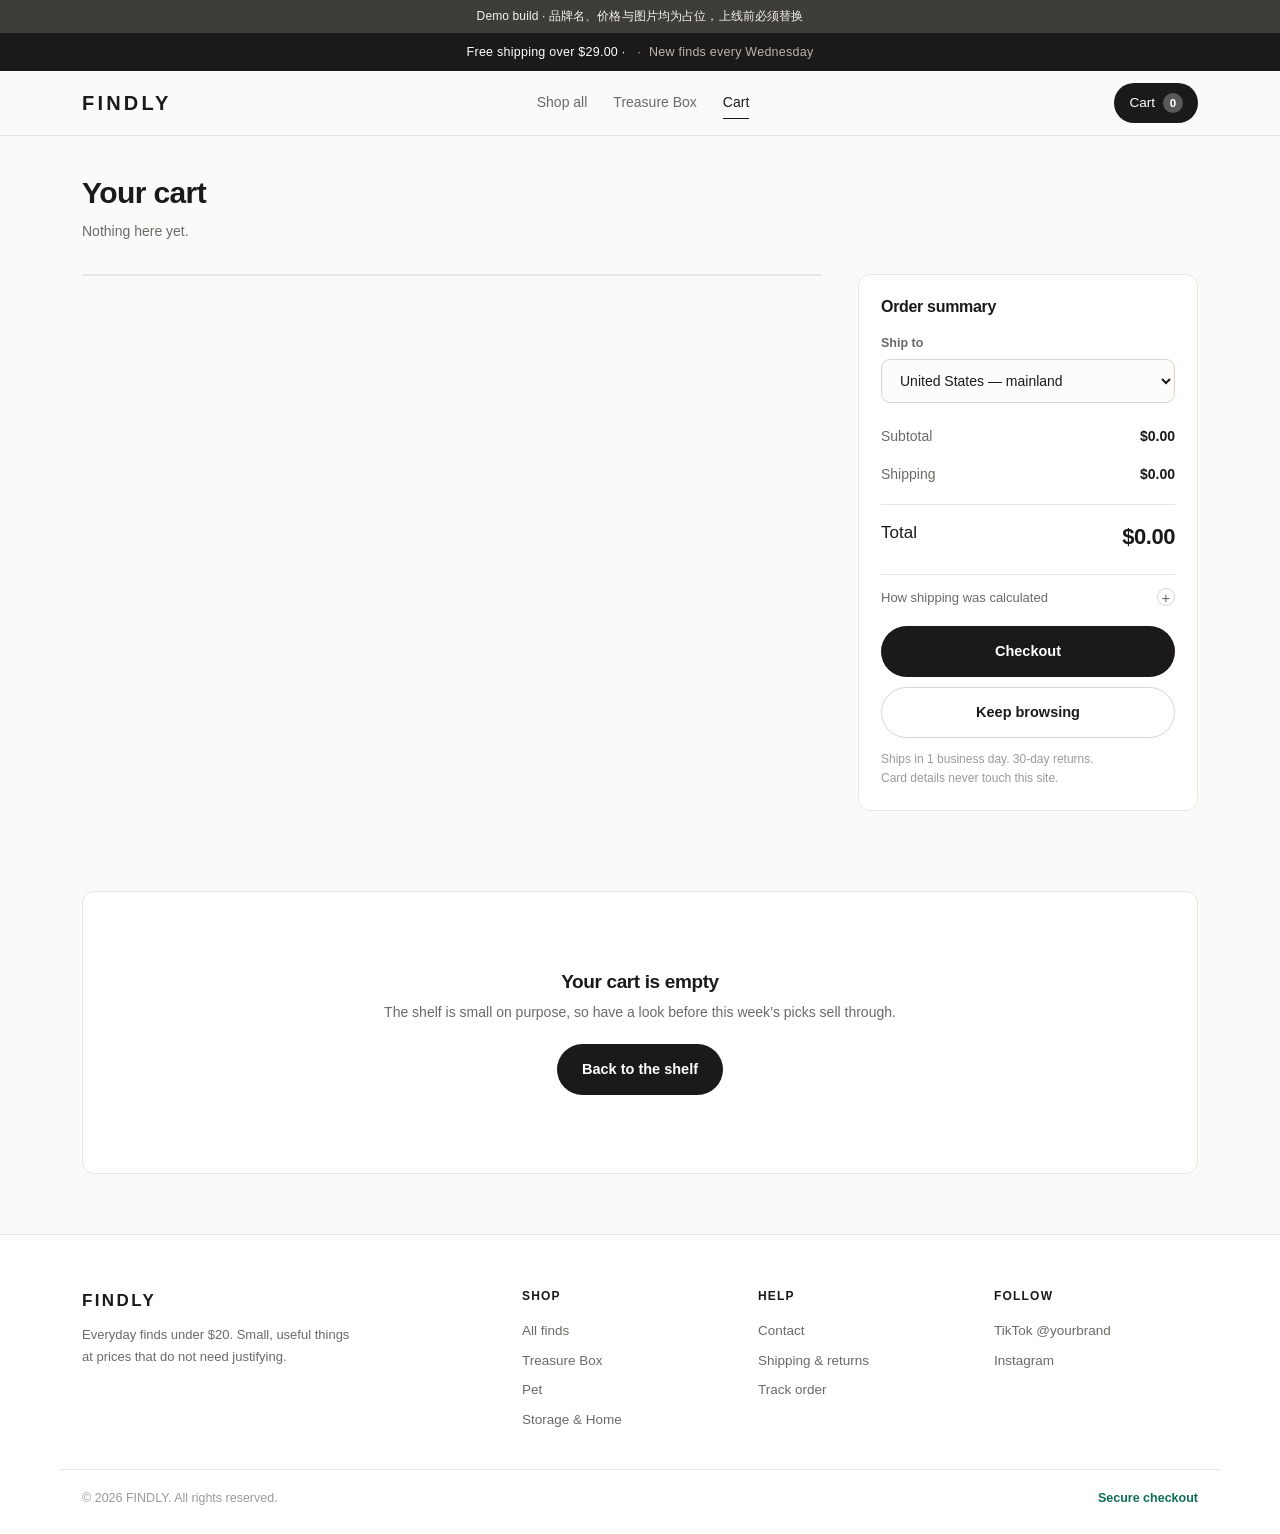
==== cart.html @ bf11c8b1 "FINDLY storefront: static site" ====
<!DOCTYPE html>
<html lang="en">
<head>
<meta charset="UTF-8">
<meta name="viewport" content="width=device-width, initial-scale=1.0">
<title>Cart — FINDLY</title>
<link rel="stylesheet" href="assets/css/style.css">
</head>
<body>

<div id="site-header"></div>

<main class="wrap">
  <div class="page-head">
    <h1>Your cart</h1>
    <p id="cartSub">Loading…</p>
  </div>

  <div class="cart-layout" id="cartLayout" hidden>
    <div class="cart-list" id="cartList"></div>

    <aside class="summary">
      <h2>Order summary</h2>

      <div class="field" style="margin-bottom:14px">
        <label for="zoneSel">Ship to</label>
        <select id="zoneSel"></select>
      </div>

      <div class="free-ship" id="freeShipBox"></div>

      <div class="kv"><span>Subtotal</span><b id="sumSub">$0.00</b></div>
      <div class="kv"><span>Shipping</span><b id="sumShip">$0.00</b></div>
      <div class="kv total"><span>Total</span><b id="sumTotal">$0.00</b></div>

      <button class="ship-toggle" id="shipToggle" type="button">
        <span>How shipping was calculated</span><span id="shipToggleArrow">+</span>
      </button>
      <div class="ship-detail" id="shipDetail" hidden></div>

      <a class="btn btn-primary btn-block" id="goCheckout" href="checkout.html" style="margin-top:18px">Checkout</a>
      <a class="btn btn-ghost btn-block" href="index.html" style="margin-top:10px">Keep browsing</a>

      <p class="ship-note">Ships in 1 business day. 30-day returns.<br>Card details never touch this site.</p>
    </aside>
  </div>

  <div id="cartEmpty" hidden></div>
</main>

<div id="site-footer"></div>

<script src="assets/js/config.js"></script>
<script src="assets/js/products.js"></script>
<script src="assets/js/shipping.js"></script>
<script src="assets/js/store.js"></script>
<script>
(function () {
  mountChrome();

  /* 分区下拉 */
  var zoneSel = document.getElementById('zoneSel');
  zoneSel.innerHTML = window.CONFIG.shipping.zones.map(function (z) {
    return '<option value="' + z.id + '">' + escapeHTML(z.label) + '</option>';
  }).join('');
  zoneSel.value = window.cart.zone();
  zoneSel.onchange = function () { window.cart.setZone(zoneSel.value); };

  document.getElementById('shipToggle').onclick = function () {
    var d = document.getElementById('shipDetail');
    d.hidden = !d.hidden;
    document.getElementById('shipToggleArrow').textContent = d.hidden ? '+' : '−';
  };

  render();
  document.addEventListener('cart:change', render);

  function render() {
    var rows = window.cart.detailed();
    var empty = document.getElementById('cartEmpty');
    var layout = document.getElementById('cartLayout');
    var sub = document.getElementById('cartSub');
    var n = window.cart.count();

    if (!rows.length) {
      layout.hidden = true;
      empty.hidden = false;
      sub.textContent = 'Nothing here yet.';
      empty.innerHTML =
        '<div class="empty" style="margin:20px 0 60px">' +
          '<h2>Your cart is empty</h2>' +
          '<p>The shelf is small on purpose, so have a look before this week\u2019s picks sell through.</p>' +
          '<a class="btn btn-primary" href="index.html">Back to the shelf</a>' +
        '</div>';
      return;
    }

    empty.hidden = true;
    layout.hidden = false;
    sub.textContent = n + (n === 1 ? ' item' : ' items') + ' in ' + rows.length +
      (rows.length === 1 ? ' line' : ' lines') + ' — ready to go.';

    /* ---- 购物车行 ---- */
    document.getElementById('cartList').innerHTML = rows.map(function (r) {
      var p = r.product, v = r.variant;
      var variantLine = v.shortLabel
        ? '<span class="cart-variant">' + escapeHTML(v.shortLabel) + '</span>'
        : '';
      return '<div class="cart-row">' +
        '<div class="cart-thumb" style="' + thumbStyle(p) + '">' + thumbSVG(p) + '</div>' +
        '<div class="cart-info">' +
          '<h3>' + escapeHTML(p.title) + '</h3>' +
          '<p class="cn">' + variantLine +
            '<span class="cart-sku">' + escapeHTML(v.sku) + '</span>' +
            '<span class="cart-unit">' + money(v.price) + ' each</span></p>' +
          '<p class="cn">' + window.fmtG(v.weight) + ' · ' +
            v.dims.l + '×' + v.dims.w + '×' + v.dims.h + ' cm</p>' +
          '<div class="qty-sm">' +
            '<button type="button" data-dec="' + escapeHTML(r.key) + '" aria-label="Decrease">&#8722;</button>' +
            '<span>' + r.qty + '</span>' +
            '<button type="button" data-inc="' + escapeHTML(r.key) + '" aria-label="Increase">+</button>' +
          '</div>' +
        '</div>' +
        '<div class="cart-row-right">' +
          '<span class="cart-line-price">' + money(r.line) + '</span>' +
          '<button class="link-remove" type="button" data-del="' + escapeHTML(r.key) + '">Remove</button>' +
        '</div>' +
      '</div>';
    }).join('');

    /* ---- 运费与合计 ---- */
    var q = window.cart.quote();
    var subtotal = window.cart.subtotal();

    document.getElementById('sumSub').textContent = money(subtotal);
    document.getElementById('sumShip').textContent = q.shipping === 0 ? 'Free' : money(q.shipping);
    document.getElementById('sumTotal').textContent = money(subtotal + q.shipping);

    /* 免运提示 */
    var box = document.getElementById('freeShipBox');
    if (q.freeApplied) {
      box.innerHTML = '<p><b>Free shipping unlocked.</b></p>' +
        '<div class="track"><i class="done" style="width:100%"></i></div>';
    } else if (q.overFreeCap) {
      box.innerHTML = '<p>Ships free up to ' + window.fmtG(q.freeMaxBillableG) +
        '. This order is <b>' + window.fmtG(q.billableWeightG) +
        '</b> billable, so standard rates apply.</p>' +
        '<div class="track"><i class="over" style="width:100%"></i></div>';
    } else {
      box.innerHTML = '<p>You are <b>' + money(q.remainingForFree) +
        '</b> away from free shipping.</p>' +
        '<div class="track"><i style="width:' +
        Math.min(100, Math.round(subtotal / q.freeThreshold * 100)) + '%"></i></div>';
    }

    /* 运费明细 */
    document.getElementById('shipDetail').innerHTML =
      '<div class="kv"><span>Destination</span><b>' + escapeHTML(q.zone.label) + '</b></div>' +
      '<div class="kv"><span>Units</span><b>' + n + '</b></div>' +
      '<div class="kv"><span>Actual weight</span><b>' + window.fmtG(q.packedWeightG) + '</b></div>' +
      '<div class="kv"><span>Volume weight</span><b>' + window.fmtG(q.volumetricWeightG) + '</b></div>' +
      '<div class="kv"><span>Billable weight</span><b>' + window.fmtG(q.billableWeightG) + '</b></div>' +
      (q.volumetricDominates
        ? '<p class="ship-flag">Billed on volume — this order takes up more space than it weighs. ' +
          'Volume weight is ' + q.volumetricShare + '% of the billable weight.</p>'
        : '<p class="ship-flag ship-flag-ok">Billed on actual weight — this order is dense enough that size does not matter.</p>') +
      (q.oversize
        ? '<p class="ship-flag">Oversize surcharge applied: +' + money(q.oversizeSurcharge) + '</p>' : '') +
      '<div class="kv"><span>Base rate</span><b>' + money(q.baseRate) + '</b></div>' +
      (q.oversize ? '<div class="kv"><span>Oversize surcharge</span><b>' + money(q.oversizeSurcharge) + '</b></div>' : '') +
      '<div class="kv"><span>Free shipping discount</span><b>' +
        (q.freeApplied ? '−' + money(q.baseRate + q.oversizeSurcharge) : '—') + '</b></div>' +
      '<div class="kv" style="border-top:1px solid var(--line);margin-top:6px;padding-top:10px">' +
        '<span><b style="color:var(--ink)">Shipping charged</b></span><b>' +
        (q.shipping === 0 ? 'Free' : money(q.shipping)) + '</b></div>' +
      '<p class="ship-note" style="margin-top:10px">Volume divisor: 1 kg per ' +
        window.CONFIG.shipping.volumetricDivisor.toLocaleString() + ' cm³. ' +
        'Packing overhead included: ' + window.CONFIG.shipping.packing.weightG + ' g + ' +
        Math.round((window.CONFIG.shipping.packing.volumeFactor - 1) * 100) + '% volume.</p>';
  }

  /* 事件委托 */
  document.addEventListener('click', function (e) {
    var t = e.target.closest('[data-inc],[data-dec],[data-del]');
    if (!t) return;
    var key = t.getAttribute('data-inc') || t.getAttribute('data-dec') || t.getAttribute('data-del');
    var row = window.cart.detailed().find(function (r) { return r.key === key; });
    if (!row) return;
    if (t.hasAttribute('data-inc')) window.cart.setQty(key, row.qty + 1);
    if (t.hasAttribute('data-dec')) window.cart.setQty(key, row.qty - 1);
    if (t.hasAttribute('data-del')) { window.cart.remove(key); toast('Removed from cart'); }
  });
})();
</script>
</body>
</html>
---- assets/css/style.css ----
/* ============================================================
   FINDLY — demo placeholder brand
   设计基调：平价但不廉价。暖白纸感 + 大字号价格 + 克制的青绿强调色。
   ============================================================ */

:root{
  --paper:#FBFAF8;
  --card:#FFFFFF;
  --ink:#1B1A18;
  --ink2:#6B6A65;
  --ink3:#9C9A94;
  --line:#E8E6E0;
  --line2:#D8D5CD;
  --deal:#C2410C;
  --deal-bg:#FAECE7;
  --teal:#0F6E56;
  --teal-bg:#E1F5EE;
  --radius:12px;
  --wrap:1160px;
  --font:-apple-system,BlinkMacSystemFont,"Segoe UI","Inter","Helvetica Neue","PingFang SC","Microsoft YaHei",sans-serif;
}

*{box-sizing:border-box;}
html{-webkit-text-size-adjust:100%;}
body{
  margin:0;background:var(--paper);color:var(--ink);
  font-family:var(--font);font-size:15px;line-height:1.6;
  -webkit-font-smoothing:antialiased;
}
img,svg{display:block;max-width:100%;}
a{color:inherit;text-decoration:none;}
button{font-family:inherit;font-size:inherit;cursor:pointer;}
h1,h2,h3{letter-spacing:-.02em;line-height:1.25;margin:0;}
.wrap{max-width:var(--wrap);margin:0 auto;padding:0 22px;}
.sr-only{position:absolute;width:1px;height:1px;padding:0;margin:-1px;overflow:hidden;clip:rect(0 0 0 0);white-space:nowrap;border:0;}

/* ---------- 顶部条 ---------- */
.demo-bar{
  background:#3F3D39;color:#F5F3EE;font-size:12px;text-align:center;
  padding:7px 14px;letter-spacing:.01em;
}
.ship-bar{
  background:var(--ink);color:#fff;font-size:12.5px;text-align:center;
  padding:9px 14px;letter-spacing:.02em;font-weight:500;
}
.ship-bar span{color:#B9B6AE;font-weight:400;}
.ship-bar span::before{content:"·";margin:0 8px;}

/* ---------- 页头 ---------- */
.site-header{
  position:sticky;top:0;z-index:60;background:rgba(251,250,248,.92);
  backdrop-filter:saturate(160%) blur(10px);
  border-bottom:1px solid var(--line);
}
.header-inner{display:flex;align-items:center;justify-content:space-between;gap:20px;height:64px;}
.logo{font-size:20px;font-weight:700;letter-spacing:.16em;}
.main-nav{display:flex;gap:26px;font-size:14px;color:var(--ink2);}
.main-nav a{padding:4px 0;border-bottom:1.5px solid transparent;transition:color .15s,border-color .15s;}
.main-nav a:hover{color:var(--ink);}
.main-nav a.is-active{color:var(--ink);border-bottom-color:var(--ink);}
.cart-btn{
  display:flex;align-items:center;gap:8px;background:var(--ink);color:#fff;
  padding:9px 15px;border-radius:999px;font-size:13.5px;font-weight:500;
}
.cart-count{
  background:#fff;color:var(--ink);border-radius:999px;min-width:20px;height:20px;
  display:inline-flex;align-items:center;justify-content:center;
  font-size:11.5px;font-weight:700;padding:0 6px;
}
.cart-count.is-empty{background:rgba(255,255,255,.28);color:#fff;}

/* ---------- Hero ---------- */
.hero{border-bottom:1px solid var(--line);background:
  radial-gradient(1100px 340px at 12% -12%, #EAF3DE 0%, rgba(234,243,222,0) 62%),
  radial-gradient(900px 320px at 92% 8%, #FAECE7 0%, rgba(250,236,231,0) 60%);
}
.hero-inner{padding:66px 22px 58px;max-width:var(--wrap);margin:0 auto;}
.eyebrow{
  display:inline-block;font-size:11.5px;letter-spacing:.16em;text-transform:uppercase;
  color:var(--teal);background:var(--teal-bg);border-radius:999px;padding:5px 12px;margin-bottom:18px;font-weight:600;
}
.hero h1{font-size:46px;font-weight:700;max-width:15ch;margin-bottom:16px;}
.hero h1 em{font-style:normal;color:var(--deal);}
.hero-sub{font-size:16.5px;color:var(--ink2);max-width:52ch;margin:0 0 26px;}
.hero-cta{display:flex;gap:12px;flex-wrap:wrap;align-items:center;}
.hero-stats{display:flex;gap:34px;margin-top:34px;flex-wrap:wrap;}
.stat b{display:block;font-size:22px;font-weight:700;letter-spacing:-.02em;}
.stat span{font-size:12.5px;color:var(--ink2);}

/* ---------- 按钮 ---------- */
.btn{
  display:inline-flex;align-items:center;justify-content:center;gap:8px;
  padding:13px 24px;border-radius:999px;border:1px solid transparent;
  font-size:14.5px;font-weight:600;transition:transform .12s,opacity .15s,background .15s,border-color .15s;
}
.btn:active{transform:translateY(1px);}
.btn-primary{background:var(--ink);color:#fff;}
.btn-primary:hover{opacity:.88;}
.btn-deal{background:var(--deal);color:#fff;}
.btn-deal:hover{opacity:.9;}
.btn-ghost{background:transparent;color:var(--ink);border-color:var(--line2);}
.btn-ghost:hover{border-color:var(--ink);}
.btn-block{width:100%;}
.btn:disabled{opacity:.45;cursor:not-allowed;}

/* ---------- 价值条 ---------- */
.value-strip{border-bottom:1px solid var(--line);background:var(--card);}
.value-inner{display:grid;grid-template-columns:repeat(3,1fr);gap:0;}
.value{
  padding:20px 24px;border-right:1px solid var(--line);
}
.value:last-child{border-right:none;}
.value b{display:block;font-size:14px;font-weight:600;margin-bottom:3px;}
.value span{font-size:13px;color:var(--ink2);}

/* ---------- 筛选 ---------- */
.section-head{
  display:flex;align-items:baseline;justify-content:space-between;gap:16px;
  margin:44px 0 18px;flex-wrap:wrap;
}
.section-head h2{font-size:22px;font-weight:700;}
.section-head p{margin:0;font-size:13.5px;color:var(--ink2);}
.filter-bar{display:flex;gap:9px;flex-wrap:wrap;margin-bottom:26px;}
.chip{
  background:var(--card);border:1px solid var(--line);border-radius:999px;
  padding:8px 16px;font-size:13.5px;color:var(--ink2);font-weight:500;
  transition:all .15s;
}
.chip:hover{border-color:var(--line2);color:var(--ink);}
.chip.is-active{background:var(--ink);color:#fff;border-color:var(--ink);}

/* ---------- 商品网格 ---------- */
.grid{
  display:grid;grid-template-columns:repeat(auto-fill,minmax(212px,1fr));
  gap:22px 18px;padding-bottom:26px;
}
.p-card{
  background:var(--card);border:1px solid var(--line);border-radius:var(--radius);
  overflow:hidden;display:flex;flex-direction:column;
  transition:box-shadow .18s,transform .18s,border-color .18s;
}
.p-card:hover{transform:translateY(-3px);box-shadow:0 10px 26px -14px rgba(27,26,24,.32);border-color:var(--line2);}
.p-thumb{
  position:relative;aspect-ratio:1/1;display:flex;align-items:center;justify-content:center;
  padding:26px;border-bottom:1px solid var(--line);
}
.thumb-svg{width:100%;height:100%;}
.p-thumb .thumb-svg{width:64%;height:64%;}
.p-thumb::after{
  content:"";position:absolute;inset:0;border-radius:0;pointer-events:none;
  background:linear-gradient(160deg,rgba(255,255,255,.5),rgba(255,255,255,0) 46%);
}
.badge{
  position:absolute;top:10px;left:10px;z-index:2;
  background:var(--ink);color:#fff;font-size:10.5px;font-weight:700;
  letter-spacing:.05em;text-transform:uppercase;padding:4px 9px;border-radius:999px;
}
.badge-deal{background:var(--teal);}
.save-badge{
  position:absolute;bottom:10px;right:10px;z-index:2;
  background:var(--deal);color:#fff;font-size:11px;font-weight:700;
  padding:4px 9px;border-radius:999px;
}
.p-body{padding:14px 14px 16px;display:flex;flex-direction:column;gap:7px;flex:1;}
.p-title{font-size:14px;font-weight:500;line-height:1.42;margin:0;}
.p-meta{display:flex;align-items:center;gap:6px;font-size:12px;color:var(--ink2);}
.p-rating{color:#B8860B;font-weight:600;}
.p-price{display:flex;align-items:baseline;gap:8px;margin-top:auto;padding-top:4px;}
.p-now{font-size:17px;font-weight:700;letter-spacing:-.02em;}
.p-was{font-size:12.5px;color:var(--ink3);text-decoration:line-through;}

/* ---------- 商品详情 ---------- */
.pdp{padding:26px 0 10px;}
.crumbs{font-size:12.5px;color:var(--ink3);margin-bottom:20px;}
.crumbs a:hover{color:var(--ink);text-decoration:underline;}
.pdp-grid{display:grid;grid-template-columns:1fr 1fr;gap:52px;align-items:start;}
.pdp-stage{
  border:1px solid var(--line);border-radius:16px;aspect-ratio:1/1;
  display:flex;align-items:center;justify-content:center;padding:56px;position:relative;overflow:hidden;
}
.pdp-stage .thumb-svg{width:62%;height:62%;}
.swatches{display:flex;gap:10px;margin-top:14px;}
.swatch{
  width:62px;height:62px;border-radius:10px;border:1px solid var(--line);
  display:flex;align-items:center;justify-content:center;padding:10px;background:var(--card);
}
.swatch.is-on{border-color:var(--ink);border-width:2px;}
.pdp h1{font-size:29px;font-weight:700;margin-bottom:12px;}
.pdp-cn{font-size:12.5px;color:var(--ink3);margin:-6px 0 14px;}
.pdp-rating{display:flex;align-items:center;gap:8px;font-size:13px;color:var(--ink2);margin-bottom:18px;}
.pdp-price{display:flex;align-items:baseline;gap:12px;margin-bottom:6px;}
.pdp-now{font-size:32px;font-weight:700;letter-spacing:-.03em;}
.pdp-was{font-size:16px;color:var(--ink3);text-decoration:line-through;}
.pdp-save{
  display:inline-block;background:var(--deal-bg);color:var(--deal);font-size:12px;
  font-weight:700;padding:4px 10px;border-radius:6px;margin-bottom:20px;
}
.pdp-blurb{font-size:15px;color:var(--ink2);margin:0 0 22px;line-height:1.7;}
.pdp-buy{display:flex;gap:12px;align-items:stretch;margin-bottom:14px;flex-wrap:wrap;}
.qty{display:flex;align-items:center;border:1px solid var(--line2);border-radius:999px;overflow:hidden;background:var(--card);}
.qty button{width:42px;height:50px;background:none;border:none;font-size:18px;color:var(--ink2);}
.qty button:hover{background:#F4F2ED;color:var(--ink);}
.qty input{
  width:44px;height:50px;border:none;text-align:center;font-size:15px;font-weight:600;
  background:transparent;color:var(--ink);-moz-appearance:textfield;
}
.qty input::-webkit-outer-spin-button,.qty input::-webkit-inner-spin-button{-webkit-appearance:none;margin:0;}
.pdp-buy .btn{flex:1;min-width:190px;padding:15px 24px;}
.pdp-note{
  display:flex;gap:9px;font-size:13px;color:var(--ink2);background:var(--teal-bg);
  border-radius:10px;padding:12px 14px;margin-bottom:24px;
}
.pdp-features{list-style:none;padding:0;margin:0 0 24px;border-top:1px solid var(--line);}
.pdp-features li{
  padding:12px 0 12px 26px;border-bottom:1px solid var(--line);font-size:14px;
  position:relative;color:var(--ink2);
}
.pdp-features li::before{
  content:"";position:absolute;left:2px;top:20px;width:13px;height:7px;
  border-left:1.8px solid var(--teal);border-bottom:1.8px solid var(--teal);
  transform:rotate(-45deg);
}
.spec-row{display:flex;justify-content:space-between;font-size:13px;color:var(--ink2);padding:9px 0;border-bottom:1px dashed var(--line);gap:16px;}
.spec-row b{white-space:nowrap;}
.spec-row b.ok{color:var(--teal);}
.spec-row b.warn{color:#8A5A00;}
.spec-row b.bad{color:var(--deal);}

/* ---------- 购物车 ---------- */
.page-head{padding:38px 0 8px;}
.page-head h1{font-size:30px;font-weight:700;}
.page-head p{color:var(--ink2);margin:8px 0 0;font-size:14px;}
.cart-layout{display:grid;grid-template-columns:1fr 340px;gap:36px;align-items:start;padding:24px 0 60px;}
.cart-list{background:var(--card);border:1px solid var(--line);border-radius:var(--radius);overflow:hidden;}
.cart-row{display:grid;grid-template-columns:88px 1fr auto;gap:16px;padding:18px;border-bottom:1px solid var(--line);align-items:center;}
.cart-row:last-child{border-bottom:none;}
.cart-thumb{
  width:88px;height:88px;border-radius:10px;display:flex;align-items:center;justify-content:center;padding:14px;
}
.cart-thumb .thumb-svg{width:100%;height:100%;}
.cart-info h3{font-size:14.5px;font-weight:500;margin:0 0 4px;}
.cart-info .cn{font-size:12px;color:var(--ink3);margin:0 0 8px;}
.cart-line-price{font-size:15px;font-weight:700;white-space:nowrap;}
.cart-row-right{display:flex;flex-direction:column;align-items:flex-end;gap:10px;}
.link-remove{background:none;border:none;color:var(--ink3);font-size:12.5px;padding:0;text-decoration:underline;}
.link-remove:hover{color:var(--deal);}
.qty-sm{display:flex;align-items:center;border:1px solid var(--line2);border-radius:999px;overflow:hidden;}
.qty-sm button{width:30px;height:30px;background:none;border:none;color:var(--ink2);font-size:15px;}
.qty-sm button:hover{background:#F4F2ED;}
.qty-sm span{min-width:26px;text-align:center;font-size:13.5px;font-weight:600;}

.summary{
  background:var(--card);border:1px solid var(--line);border-radius:var(--radius);
  padding:22px;position:sticky;top:88px;
}
.summary h2{font-size:16px;font-weight:700;margin-bottom:16px;}
.kv{display:flex;justify-content:space-between;padding:8px 0;font-size:14px;color:var(--ink2);}
.kv b{color:var(--ink);font-weight:600;font-variant-numeric:tabular-nums;}
.kv.total{
  border-top:1px solid var(--line);margin-top:10px;padding-top:14px;
  font-size:17px;color:var(--ink);
}
.kv.total b{font-size:22px;font-weight:700;letter-spacing:-.02em;}
.free-ship{margin:14px 0 4px;}
.free-ship p{font-size:12.5px;color:var(--ink2);margin:0 0 8px;}
.free-ship p b{color:var(--teal);}
.track{height:6px;background:#EDEBE5;border-radius:999px;overflow:hidden;}
.track i{display:block;height:100%;background:var(--teal);border-radius:999px;transition:width .3s;}
.track i.done{background:var(--teal);}
.ship-note{font-size:12px;color:var(--ink3);margin:12px 0 0;line-height:1.55;}
.empty{
  text-align:center;padding:78px 24px;background:var(--card);
  border:1px solid var(--line);border-radius:var(--radius);
}
.empty h2{font-size:19px;margin-bottom:8px;}
.empty p{color:var(--ink2);font-size:14px;margin:0 0 20px;}

/* ---------- 结账 ---------- */
.co-grid{display:grid;grid-template-columns:1fr 360px;gap:36px;align-items:start;padding:24px 0 60px;}
.panel{background:var(--card);border:1px solid var(--line);border-radius:var(--radius);padding:24px;margin-bottom:18px;}
.panel h2{font-size:16px;font-weight:700;margin-bottom:4px;}
.panel .hint{font-size:12.5px;color:var(--ink3);margin:0 0 18px;}
.field{margin-bottom:14px;}
.field label{display:block;font-size:12.5px;font-weight:600;margin-bottom:6px;color:var(--ink2);}
.field input,.field select,.field textarea{
  width:100%;padding:12px 14px;border:1px solid var(--line2);border-radius:9px;
  font-size:14px;font-family:inherit;background:#FDFCFA;color:var(--ink);
}
.field input:focus,.field select:focus,.field textarea:focus{
  outline:none;border-color:var(--ink);background:#fff;
}
.field-row{display:grid;grid-template-columns:1fr 1fr;gap:12px;}
.pay-option{
  display:flex;align-items:center;gap:12px;border:1px solid var(--line2);border-radius:10px;
  padding:14px;margin-bottom:10px;cursor:pointer;background:#FDFCFA;
}
.pay-option.is-on{border-color:var(--ink);background:#fff;border-width:2px;}
.pay-option input{width:auto;margin:0;}
.pay-option b{font-size:14px;font-weight:600;display:block;}
.pay-option span{font-size:12px;color:var(--ink3);}

/* ---------- 款式选择器 ---------- */
.opt-group{margin-bottom:20px;}
.opt-head{display:flex;align-items:baseline;gap:10px;margin-bottom:9px;}
.opt-name{font-size:12.5px;font-weight:700;letter-spacing:.06em;text-transform:uppercase;color:var(--ink2);}
.opt-picked{font-size:13px;color:var(--ink);font-weight:500;}
.opt-values{display:flex;flex-wrap:wrap;gap:8px;}
.opt-val{
  display:inline-flex;align-items:center;gap:7px;
  background:var(--card);border:1px solid var(--line2);border-radius:999px;
  padding:8px 15px;font-size:13.5px;color:var(--ink2);font-weight:500;
  transition:all .15s;
}
.opt-val:hover{border-color:var(--ink2);color:var(--ink);}
.opt-val.is-on{background:var(--ink);border-color:var(--ink);color:#fff;}
.opt-val em{font-style:normal;font-size:12px;opacity:.72;}
.opt-hex{
  width:14px;height:14px;border-radius:50%;display:inline-block;
  border:1px solid rgba(0,0,0,.16);
}
.opt-val.is-on .opt-hex{border-color:rgba(255,255,255,.5);}

/* ---------- 商品卡的款式提示 ---------- */
.p-opt{font-size:11.5px;color:var(--ink3);border-left:1px solid var(--line2);padding-left:7px;}

/* ---------- 购物车行：款式信息 ---------- */
.cart-variant{
  display:inline-block;background:#F1EFE8;color:var(--ink);
  font-size:11.5px;font-weight:600;padding:2px 8px;border-radius:5px;margin-right:7px;
}
.cart-sku{font-size:11px;color:var(--ink3);font-family:var(--font);letter-spacing:.02em;margin-right:8px;}
.cart-unit{font-size:12px;color:var(--ink2);}

/* ---------- 运费明细 ---------- */
.ship-toggle{
  width:100%;display:flex;align-items:center;justify-content:space-between;gap:10px;
  background:none;border:none;border-top:1px solid var(--line);
  padding:13px 0 2px;margin-top:12px;font-size:13px;color:var(--ink2);
  text-align:left;
}
.ship-toggle:hover{color:var(--ink);}
.ship-toggle span:last-child{
  font-size:15px;line-height:1;width:18px;height:18px;display:inline-flex;
  align-items:center;justify-content:center;border:1px solid var(--line2);border-radius:50%;
}
.ship-detail{padding:8px 0 2px;}
.ship-detail .kv{font-size:12.5px;padding:6px 0;}
.ship-flag{
  font-size:12px;line-height:1.55;color:var(--deal);background:var(--deal-bg);
  border-radius:8px;padding:9px 11px;margin:8px 0 4px;
}
.ship-flag-ok{color:var(--teal);background:var(--teal-bg);}
.track i.over{background:var(--deal);}

/* ---------- 通知 ---------- */
.toast{
  position:fixed;left:50%;bottom:28px;transform:translate(-50%,22px);
  background:var(--ink);color:#fff;padding:13px 22px;border-radius:999px;
  font-size:14px;font-weight:500;opacity:0;pointer-events:none;z-index:200;
  transition:opacity .22s,transform .22s;box-shadow:0 12px 32px -12px rgba(0,0,0,.5);
}
.toast.is-on{opacity:1;transform:translate(-50%,0);}

/* ---------- 页脚 ---------- */
.site-footer{border-top:1px solid var(--line);background:var(--card);margin-top:40px;}
.footer-inner{
  display:grid;grid-template-columns:2fr 1fr 1fr 1fr;gap:32px;padding:52px 22px 34px;
}
.f-brand{font-size:17px;font-weight:700;letter-spacing:.14em;margin:0 0 10px;}
.f-note{font-size:13px;color:var(--ink2);max-width:38ch;margin:0;line-height:1.65;}
.f-col a{display:block;font-size:13.5px;color:var(--ink2);padding:4px 0;}
.f-col a:hover{color:var(--ink);text-decoration:underline;}
.f-h{font-size:12px;font-weight:700;letter-spacing:.1em;text-transform:uppercase;color:var(--ink);margin:0 0 10px;}
.f-bottom{
  display:flex;justify-content:space-between;align-items:center;gap:16px;flex-wrap:wrap;
  border-top:1px solid var(--line);padding:18px 22px 26px;font-size:12.5px;color:var(--ink3);
}
.f-pay{color:var(--teal);font-weight:600;}

/* ---------- 响应式 ---------- */
@media(max-width:900px){
  .pdp-grid{grid-template-columns:1fr;gap:30px;}
  .cart-layout,.co-grid{grid-template-columns:1fr;gap:22px;}
  .summary{position:static;}
  .footer-inner{grid-template-columns:1fr 1fr;gap:26px;}
  .hero h1{font-size:34px;}
  .main-nav{display:none;}
}
@media(max-width:620px){
  .value-inner{grid-template-columns:1fr;}
  .value{border-right:none;border-bottom:1px solid var(--line);}
  .value:last-child{border-bottom:none;}
  .grid{grid-template-columns:repeat(auto-fill,minmax(150px,1fr));gap:14px;}
  .pdp h1{font-size:23px;}
  .pdp-now{font-size:26px;}
  .footer-inner{grid-template-columns:1fr;}
  .cart-row{grid-template-columns:66px 1fr;grid-template-areas:"thumb info" "actions actions";}
  .cart-thumb{width:66px;height:66px;grid-area:thumb;}
  .cart-info{grid-area:info;}
  .cart-row-right{grid-area:actions;flex-direction:row;justify-content:space-between;width:100%;}
  .field-row{grid-template-columns:1fr;}
}
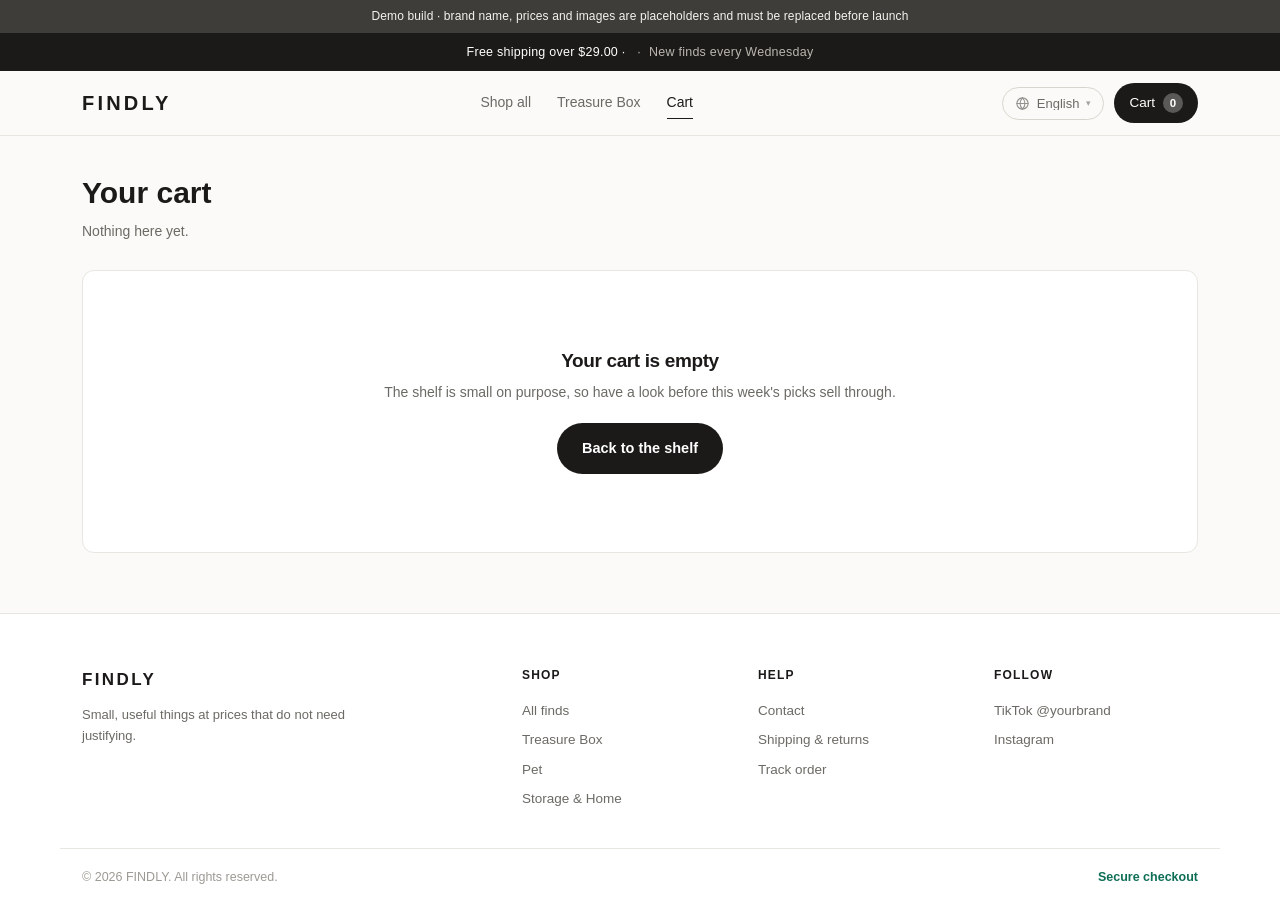
==== commit 3b7ec908: "Add 11-language i18n: auto-detect, switcher, RTL Arabic, full product copy translation" ====
--- a/cart.html
+++ b/cart.html
@@ -12,36 +12,36 @@
 
 <main class="wrap">
   <div class="page-head">
-    <h1>Your cart</h1>
-    <p id="cartSub">Loading…</p>
+    <h1 data-i18n="cart.title">Your cart</h1>
+    <p id="cartSub" data-i18n="cart.loading">Loading…</p>
   </div>
 
   <div class="cart-layout" id="cartLayout" hidden>
     <div class="cart-list" id="cartList"></div>
 
     <aside class="summary">
-      <h2>Order summary</h2>
+      <h2 data-i18n="cart.summary">Order summary</h2>
 
       <div class="field" style="margin-bottom:14px">
-        <label for="zoneSel">Ship to</label>
+        <label for="zoneSel" data-i18n="cart.ship_to">Ship to</label>
         <select id="zoneSel"></select>
       </div>
 
       <div class="free-ship" id="freeShipBox"></div>
 
-      <div class="kv"><span>Subtotal</span><b id="sumSub">$0.00</b></div>
-      <div class="kv"><span>Shipping</span><b id="sumShip">$0.00</b></div>
-      <div class="kv total"><span>Total</span><b id="sumTotal">$0.00</b></div>
+      <div class="kv"><span data-i18n="cart.subtotal">Subtotal</span><b id="sumSub">$0.00</b></div>
+      <div class="kv"><span data-i18n="cart.shipping">Shipping</span><b id="sumShip">$0.00</b></div>
+      <div class="kv total"><span data-i18n="cart.total">Total</span><b id="sumTotal">$0.00</b></div>
 
       <button class="ship-toggle" id="shipToggle" type="button">
-        <span>How shipping was calculated</span><span id="shipToggleArrow">+</span>
+        <span data-i18n="cart.how_shipping">How shipping was calculated</span><span id="shipToggleArrow">+</span>
       </button>
       <div class="ship-detail" id="shipDetail" hidden></div>
 
-      <a class="btn btn-primary btn-block" id="goCheckout" href="checkout.html" style="margin-top:18px">Checkout</a>
-      <a class="btn btn-ghost btn-block" href="index.html" style="margin-top:10px">Keep browsing</a>
-
-      <p class="ship-note">Ships in 1 business day. 30-day returns.<br>Card details never touch this site.</p>
+      <a class="btn btn-primary btn-block" id="goCheckout" href="checkout.html" style="margin-top:18px" data-i18n="cart.checkout">Checkout</a>
+      <a class="btn btn-ghost btn-block" href="index.html" style="margin-top:10px" data-i18n="cart.keep">Keep browsing</a>
+
+      <p class="ship-note"><span data-i18n="cart.note"></span><br><span data-i18n="cart.note2"></span></p>
     </aside>
   </div>
 
@@ -50,18 +50,23 @@
 
 <div id="site-footer"></div>
 
+<script src="assets/js/i18n.js"></script>
 <script src="assets/js/config.js"></script>
 <script src="assets/js/products.js"></script>
 <script src="assets/js/shipping.js"></script>
 <script src="assets/js/store.js"></script>
 <script>
-(function () {
+I18N.ready(function () {
+  var T = function (k, v) { return window.I18N.t(k, v); };
+
   mountChrome();
 
-  /* 分区下拉 */
+  document.title = T('cart.title') + ' \u2014 ' + window.CONFIG.brand;
+
+  /* 分区下拉（分区名走 i18n） */
   var zoneSel = document.getElementById('zoneSel');
   zoneSel.innerHTML = window.CONFIG.shipping.zones.map(function (z) {
-    return '<option value="' + z.id + '">' + escapeHTML(z.label) + '</option>';
+    return '<option value="' + z.id + '">' + escapeHTML(window.I18N.zone(z.id)) + '</option>';
   }).join('');
   zoneSel.value = window.cart.zone();
   zoneSel.onchange = function () { window.cart.setZone(zoneSel.value); };
@@ -69,7 +74,7 @@
   document.getElementById('shipToggle').onclick = function () {
     var d = document.getElementById('shipDetail');
     d.hidden = !d.hidden;
-    document.getElementById('shipToggleArrow').textContent = d.hidden ? '+' : '−';
+    document.getElementById('shipToggleArrow').textContent = d.hidden ? '+' : '\u2212';
   };
 
   render();
@@ -85,45 +90,46 @@
     if (!rows.length) {
       layout.hidden = true;
       empty.hidden = false;
-      sub.textContent = 'Nothing here yet.';
+      sub.textContent = T('cart.nothing');
       empty.innerHTML =
         '<div class="empty" style="margin:20px 0 60px">' +
-          '<h2>Your cart is empty</h2>' +
-          '<p>The shelf is small on purpose, so have a look before this week\u2019s picks sell through.</p>' +
-          '<a class="btn btn-primary" href="index.html">Back to the shelf</a>' +
+          '<h2>' + escapeHTML(T('cart.empty_t')) + '</h2>' +
+          '<p>' + escapeHTML(T('cart.empty_s')) + '</p>' +
+          '<a class="btn btn-primary" href="index.html">' + escapeHTML(T('pdp.back_shelf')) + '</a>' +
         '</div>';
       return;
     }
 
     empty.hidden = true;
     layout.hidden = false;
-    sub.textContent = n + (n === 1 ? ' item' : ' items') + ' in ' + rows.length +
-      (rows.length === 1 ? ' line' : ' lines') + ' — ready to go.';
+    sub.textContent = T('cart.items_line', { n: n, m: rows.length });
 
     /* ---- 购物车行 ---- */
     document.getElementById('cartList').innerHTML = rows.map(function (r) {
       var p = r.product, v = r.variant;
-      var variantLine = v.shortLabel
-        ? '<span class="cart-variant">' + escapeHTML(v.shortLabel) + '</span>'
+      var vlabel = variantDisplay(v);
+      var variantLine = vlabel
+        ? '<span class="cart-variant">' + escapeHTML(vlabel) + '</span>'
         : '';
       return '<div class="cart-row">' +
         '<div class="cart-thumb" style="' + thumbStyle(p) + '">' + thumbSVG(p) + '</div>' +
         '<div class="cart-info">' +
-          '<h3>' + escapeHTML(p.title) + '</h3>' +
+          '<h3>' + escapeHTML(pTitle(p)) + '</h3>' +
           '<p class="cn">' + variantLine +
             '<span class="cart-sku">' + escapeHTML(v.sku) + '</span>' +
-            '<span class="cart-unit">' + money(v.price) + ' each</span></p>' +
-          '<p class="cn">' + window.fmtG(v.weight) + ' · ' +
-            v.dims.l + '×' + v.dims.w + '×' + v.dims.h + ' cm</p>' +
+            '<span class="cart-unit">' + escapeHTML(T('cart.each', { price: money(v.price) })) + '</span></p>' +
+          '<p class="cn">' + window.fmtG(v.weight) + ' \u00b7 ' +
+            v.dims.l + '\u00d7' + v.dims.w + '\u00d7' + v.dims.h + ' cm</p>' +
           '<div class="qty-sm">' +
-            '<button type="button" data-dec="' + escapeHTML(r.key) + '" aria-label="Decrease">&#8722;</button>' +
+            '<button type="button" data-dec="' + escapeHTML(r.key) + '" aria-label="' + escapeHTML(T('pdp.decrease')) + '">&#8722;</button>' +
             '<span>' + r.qty + '</span>' +
-            '<button type="button" data-inc="' + escapeHTML(r.key) + '" aria-label="Increase">+</button>' +
+            '<button type="button" data-inc="' + escapeHTML(r.key) + '" aria-label="' + escapeHTML(T('pdp.increase')) + '">+</button>' +
           '</div>' +
         '</div>' +
         '<div class="cart-row-right">' +
           '<span class="cart-line-price">' + money(r.line) + '</span>' +
-          '<button class="link-remove" type="button" data-del="' + escapeHTML(r.key) + '">Remove</button>' +
+          '<button class="link-remove" type="button" data-del="' + escapeHTML(r.key) + '">' +
+            escapeHTML(T('cart.remove')) + '</button>' +
         '</div>' +
       '</div>';
     }).join('');
@@ -133,50 +139,50 @@
     var subtotal = window.cart.subtotal();
 
     document.getElementById('sumSub').textContent = money(subtotal);
-    document.getElementById('sumShip').textContent = q.shipping === 0 ? 'Free' : money(q.shipping);
+    document.getElementById('sumShip').textContent = q.shipping === 0 ? T('cart.free') : money(q.shipping);
     document.getElementById('sumTotal').textContent = money(subtotal + q.shipping);
 
     /* 免运提示 */
     var box = document.getElementById('freeShipBox');
     if (q.freeApplied) {
-      box.innerHTML = '<p><b>Free shipping unlocked.</b></p>' +
+      box.innerHTML = '<p><b>' + escapeHTML(T('cart.free_unlocked')) + '</b></p>' +
         '<div class="track"><i class="done" style="width:100%"></i></div>';
     } else if (q.overFreeCap) {
-      box.innerHTML = '<p>Ships free up to ' + window.fmtG(q.freeMaxBillableG) +
-        '. This order is <b>' + window.fmtG(q.billableWeightG) +
-        '</b> billable, so standard rates apply.</p>' +
+      box.innerHTML = '<p>' + escapeHTML(T('cart.free_cap', {
+          cap: window.fmtG(q.freeMaxBillableG),
+          w: window.fmtG(q.billableWeightG)
+        })) + '</p>' +
         '<div class="track"><i class="over" style="width:100%"></i></div>';
     } else {
-      box.innerHTML = '<p>You are <b>' + money(q.remainingForFree) +
-        '</b> away from free shipping.</p>' +
+      box.innerHTML = '<p>' + escapeHTML(T('cart.away', { amount: money(q.remainingForFree) })) + '</p>' +
         '<div class="track"><i style="width:' +
         Math.min(100, Math.round(subtotal / q.freeThreshold * 100)) + '%"></i></div>';
     }
 
     /* 运费明细 */
     document.getElementById('shipDetail').innerHTML =
-      '<div class="kv"><span>Destination</span><b>' + escapeHTML(q.zone.label) + '</b></div>' +
-      '<div class="kv"><span>Units</span><b>' + n + '</b></div>' +
-      '<div class="kv"><span>Actual weight</span><b>' + window.fmtG(q.packedWeightG) + '</b></div>' +
-      '<div class="kv"><span>Volume weight</span><b>' + window.fmtG(q.volumetricWeightG) + '</b></div>' +
-      '<div class="kv"><span>Billable weight</span><b>' + window.fmtG(q.billableWeightG) + '</b></div>' +
+      '<div class="kv"><span>' + escapeHTML(T('cart.dest')) + '</span><b>' + escapeHTML(window.I18N.zone(q.zone.id)) + '</b></div>' +
+      '<div class="kv"><span>' + escapeHTML(T('cart.units')) + '</span><b>' + n + '</b></div>' +
+      '<div class="kv"><span>' + escapeHTML(T('cart.actual_w')) + '</span><b>' + window.fmtG(q.packedWeightG) + '</b></div>' +
+      '<div class="kv"><span>' + escapeHTML(T('cart.vol_w')) + '</span><b>' + window.fmtG(q.volumetricWeightG) + '</b></div>' +
+      '<div class="kv"><span>' + escapeHTML(T('cart.billable_w')) + '</span><b>' + window.fmtG(q.billableWeightG) + '</b></div>' +
       (q.volumetricDominates
-        ? '<p class="ship-flag">Billed on volume — this order takes up more space than it weighs. ' +
-          'Volume weight is ' + q.volumetricShare + '% of the billable weight.</p>'
-        : '<p class="ship-flag ship-flag-ok">Billed on actual weight — this order is dense enough that size does not matter.</p>') +
+        ? '<p class="ship-flag">' + escapeHTML(T('cart.billed_volume', { p: q.volumetricShare })) + '</p>'
+        : '<p class="ship-flag ship-flag-ok">' + escapeHTML(T('cart.billed_actual')) + '</p>') +
       (q.oversize
-        ? '<p class="ship-flag">Oversize surcharge applied: +' + money(q.oversizeSurcharge) + '</p>' : '') +
-      '<div class="kv"><span>Base rate</span><b>' + money(q.baseRate) + '</b></div>' +
-      (q.oversize ? '<div class="kv"><span>Oversize surcharge</span><b>' + money(q.oversizeSurcharge) + '</b></div>' : '') +
-      '<div class="kv"><span>Free shipping discount</span><b>' +
-        (q.freeApplied ? '−' + money(q.baseRate + q.oversizeSurcharge) : '—') + '</b></div>' +
+        ? '<p class="ship-flag">' + escapeHTML(T('cart.oversize', { amount: money(q.oversizeSurcharge) })) + '</p>' : '') +
+      '<div class="kv"><span>' + escapeHTML(T('cart.base_rate')) + '</span><b>' + money(q.baseRate) + '</b></div>' +
+      (q.oversize ? '<div class="kv"><span>' + escapeHTML(T('cart.oversize_row')) + '</span><b>' + money(q.oversizeSurcharge) + '</b></div>' : '') +
+      '<div class="kv"><span>' + escapeHTML(T('cart.free_discount')) + '</span><b>' +
+        (q.freeApplied ? '\u2212' + money(q.baseRate + q.oversizeSurcharge) : '\u2014') + '</b></div>' +
       '<div class="kv" style="border-top:1px solid var(--line);margin-top:6px;padding-top:10px">' +
-        '<span><b style="color:var(--ink)">Shipping charged</b></span><b>' +
-        (q.shipping === 0 ? 'Free' : money(q.shipping)) + '</b></div>' +
-      '<p class="ship-note" style="margin-top:10px">Volume divisor: 1 kg per ' +
-        window.CONFIG.shipping.volumetricDivisor.toLocaleString() + ' cm³. ' +
-        'Packing overhead included: ' + window.CONFIG.shipping.packing.weightG + ' g + ' +
-        Math.round((window.CONFIG.shipping.packing.volumeFactor - 1) * 100) + '% volume.</p>';
+        '<span><b style="color:var(--ink)">' + escapeHTML(T('cart.shipping_charged')) + '</b></span><b>' +
+        (q.shipping === 0 ? T('cart.free') : money(q.shipping)) + '</b></div>' +
+      '<p class="ship-note" style="margin-top:10px">' + escapeHTML(T('cart.divisor_note', {
+        vol: window.CONFIG.shipping.volumetricDivisor.toLocaleString(),
+        g: window.CONFIG.shipping.packing.weightG,
+        p: Math.round((window.CONFIG.shipping.packing.volumeFactor - 1) * 100)
+      })) + '</p>';
   }
 
   /* 事件委托 */
@@ -188,9 +194,9 @@
     if (!row) return;
     if (t.hasAttribute('data-inc')) window.cart.setQty(key, row.qty + 1);
     if (t.hasAttribute('data-dec')) window.cart.setQty(key, row.qty - 1);
-    if (t.hasAttribute('data-del')) { window.cart.remove(key); toast('Removed from cart'); }
+    if (t.hasAttribute('data-del')) { window.cart.remove(key); toast(T('cart.removed')); }
   });
-})();
+});
 </script>
 </body>
 </html>
--- a/assets/css/style.css
+++ b/assets/css/style.css
@@ -21,6 +21,7 @@
 }
 
 *{box-sizing:border-box;}
+[hidden]{display:none !important;}
 html{-webkit-text-size-adjust:100%;}
 body{
   margin:0;background:var(--paper);color:var(--ink);
@@ -68,6 +69,37 @@
   font-size:11.5px;font-weight:700;padding:0 6px;
 }
 .cart-count.is-empty{background:rgba(255,255,255,.28);color:#fff;}
+.header-right{display:flex;align-items:center;gap:10px;}
+
+/* ---------- 语言切换器 ---------- */
+.lang-switch{position:relative;}
+.lang-btn{
+  display:flex;align-items:center;gap:7px;background:transparent;
+  border:1px solid var(--line2);border-radius:999px;padding:8px 12px;
+  font-size:13px;font-weight:500;color:var(--ink2);line-height:1;
+  transition:border-color .15s,color .15s,background .15s;
+}
+.lang-btn:hover{border-color:var(--ink2);color:var(--ink);}
+.lang-btn svg{flex:none;opacity:.72;}
+.lang-cur{white-space:nowrap;max-width:12ch;overflow:hidden;text-overflow:ellipsis;}
+.lang-caret{font-size:9px;line-height:1;opacity:.6;}
+.lang-btn[aria-expanded="true"]{border-color:var(--ink);color:var(--ink);background:var(--card);}
+.lang-menu{
+  position:absolute;top:calc(100% + 8px);right:0;z-index:90;
+  background:var(--card);border:1px solid var(--line);border-radius:12px;
+  box-shadow:0 18px 44px -20px rgba(27,26,24,.45);
+  padding:6px;min-width:190px;max-height:min(72vh,430px);overflow:auto;
+}
+.lang-item{
+  display:flex;align-items:center;justify-content:space-between;gap:14px;
+  width:100%;background:none;border:none;border-radius:8px;
+  padding:9px 11px;font-size:13.5px;color:var(--ink2);text-align:start;
+}
+.lang-item:hover{background:#F4F2ED;color:var(--ink);}
+.lang-item.is-on{background:var(--teal-bg);color:var(--teal);font-weight:600;}
+.lang-native{white-space:nowrap;}
+.lang-code{font-size:10.5px;letter-spacing:.08em;color:var(--ink3);font-weight:700;flex:none;}
+.lang-item.is-on .lang-code{color:var(--teal);opacity:.7;}
 
 /* ---------- Hero ---------- */
 .hero{border-bottom:1px solid var(--line);background:
@@ -376,6 +408,22 @@
   border-top:1px solid var(--line);padding:18px 22px 26px;font-size:12.5px;color:var(--ink3);
 }
 .f-pay{color:var(--teal);font-weight:600;}
+
+/* ---------- RTL（阿拉伯语） ----------
+   flex / inline 方向会自动翻转；这里只补「物理方向」写死的几处 */
+[dir="rtl"] body{letter-spacing:0;}
+[dir="rtl"] .badge{left:auto;right:10px;}
+[dir="rtl"] .save-badge{right:auto;left:10px;}
+[dir="rtl"] .lang-menu{right:auto;left:0;}
+[dir="rtl"] .ship-toggle{text-align:right;}
+[dir="rtl"] .cart-variant{margin-right:0;margin-left:7px;}
+[dir="rtl"] .cart-sku{margin-right:0;margin-left:8px;}
+[dir="rtl"] .p-opt{border-left:none;border-right:1px solid var(--line2);padding-left:0;padding-right:7px;}
+[dir="rtl"] .pdp-features li{padding:12px 26px 12px 0;}
+[dir="rtl"] .pdp-features li::before{left:auto;right:2px;transform:rotate(135deg);}
+[dir="rtl"] .spec-row b{text-align:left;}
+[dir="rtl"] .hero h1{letter-spacing:0;}
+[dir="rtl"] .hero,.hero h1,.pdp h1,.page-head h1,.section-head h2,.p-now,.pdp-now,.kv.total b{letter-spacing:0;}
 
 /* ---------- 响应式 ---------- */
 @media(max-width:900px){
@@ -399,4 +447,9 @@
   .cart-info{grid-area:info;}
   .cart-row-right{grid-area:actions;flex-direction:row;justify-content:space-between;width:100%;}
   .field-row{grid-template-columns:1fr;}
-}
+  .lang-btn{padding:8px 10px;gap:5px;}
+}
+@media(max-width:460px){
+  .lang-cur{display:none;}
+  .lang-btn{padding:9px 11px;}
+}
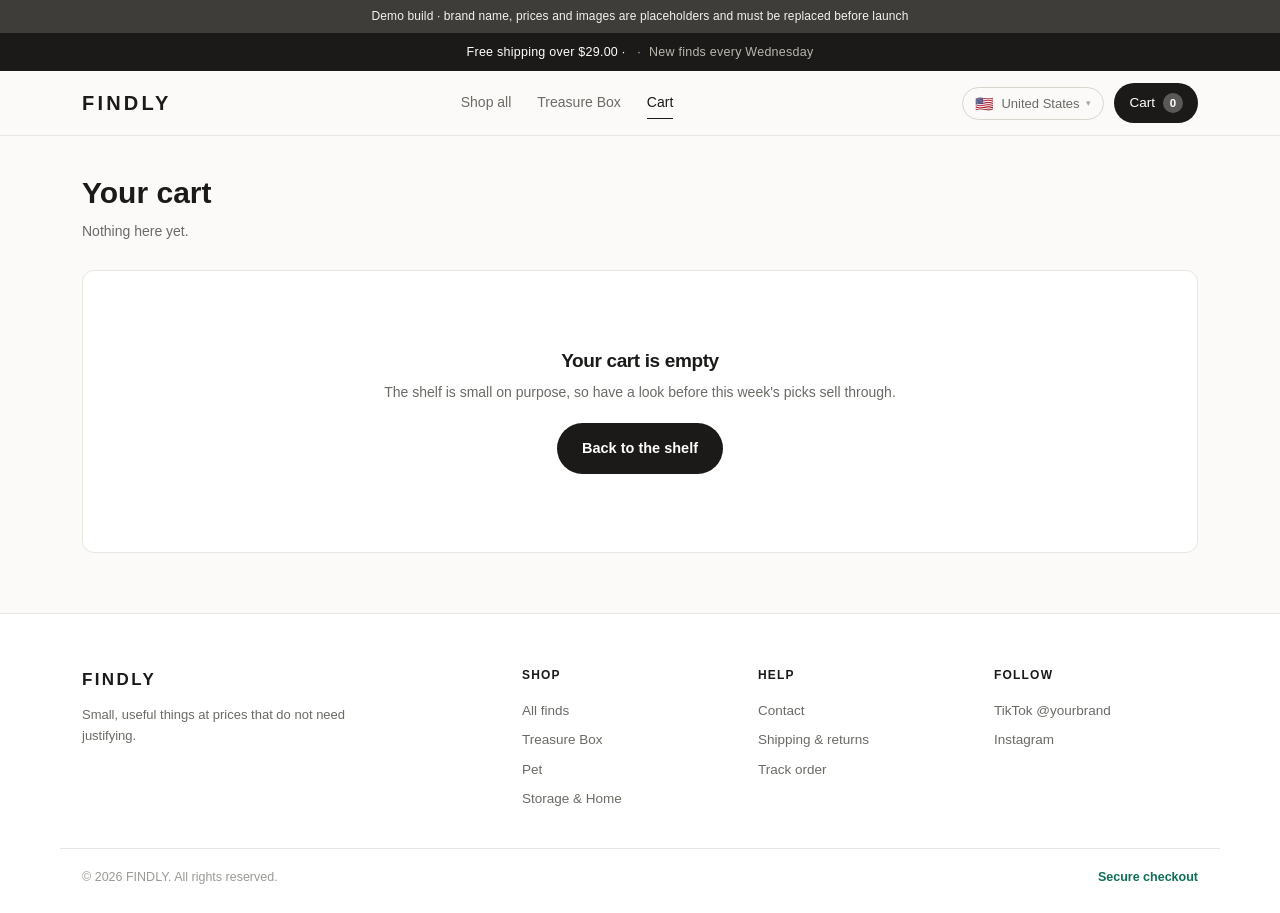
==== commit f84121ed: "Upgrade to 59-language i18n + 225-country selector" ====
--- a/cart.html
+++ b/cart.html
@@ -50,6 +50,7 @@
 
 <div id="site-footer"></div>
 
+<script src="assets/js/countries.js"></script>
 <script src="assets/js/i18n.js"></script>
 <script src="assets/js/config.js"></script>
 <script src="assets/js/products.js"></script>
@@ -112,7 +113,7 @@
         ? '<span class="cart-variant">' + escapeHTML(vlabel) + '</span>'
         : '';
       return '<div class="cart-row">' +
-        '<div class="cart-thumb" style="' + thumbStyle(p) + '">' + thumbSVG(p) + '</div>' +
+        '<div class="cart-thumb" style="' + thumbStyle(p) + '">' + window.pImgHTML(p, 0) + '</div>' +
         '<div class="cart-info">' +
           '<h3>' + escapeHTML(pTitle(p)) + '</h3>' +
           '<p class="cn">' + variantLine +
--- a/assets/css/style.css
+++ b/assets/css/style.css
@@ -71,35 +71,73 @@
 .cart-count.is-empty{background:rgba(255,255,255,.28);color:#fff;}
 .header-right{display:flex;align-items:center;gap:10px;}
 
-/* ---------- 语言切换器 ---------- */
-.lang-switch{position:relative;}
-.lang-btn{
+/* ---------- 国家 / 语言选择器 ---------- */
+.geo-switch{position:relative;}
+.geo-btn{
   display:flex;align-items:center;gap:7px;background:transparent;
   border:1px solid var(--line2);border-radius:999px;padding:8px 12px;
   font-size:13px;font-weight:500;color:var(--ink2);line-height:1;
   transition:border-color .15s,color .15s,background .15s;
 }
-.lang-btn:hover{border-color:var(--ink2);color:var(--ink);}
-.lang-btn svg{flex:none;opacity:.72;}
-.lang-cur{white-space:nowrap;max-width:12ch;overflow:hidden;text-overflow:ellipsis;}
-.lang-caret{font-size:9px;line-height:1;opacity:.6;}
-.lang-btn[aria-expanded="true"]{border-color:var(--ink);color:var(--ink);background:var(--card);}
-.lang-menu{
+.geo-btn:hover{border-color:var(--ink2);color:var(--ink);}
+.geo-btn[aria-expanded="true"]{border-color:var(--ink);color:var(--ink);background:var(--card);}
+.geo-btn .geo-flag{font-size:15px;}
+.geo-cur{white-space:nowrap;max-width:16ch;overflow:hidden;text-overflow:ellipsis;}
+.geo-caret{font-size:9px;line-height:1;opacity:.6;}
+.geo-menu{
   position:absolute;top:calc(100% + 8px);right:0;z-index:90;
-  background:var(--card);border:1px solid var(--line);border-radius:12px;
-  box-shadow:0 18px 44px -20px rgba(27,26,24,.45);
-  padding:6px;min-width:190px;max-height:min(72vh,430px);overflow:auto;
-}
-.lang-item{
-  display:flex;align-items:center;justify-content:space-between;gap:14px;
+  display:flex;flex-direction:column;
+  background:var(--card);border:1px solid var(--line);border-radius:14px;
+  box-shadow:0 22px 54px -22px rgba(27,26,24,.5);
+  width:min(340px,calc(100vw - 26px));
+  max-height:min(76vh,540px);overflow:hidden;
+}
+.geo-menu-head{display:flex;align-items:center;justify-content:space-between;gap:10px;padding:13px 14px 9px;}
+.geo-menu-title{font-size:11px;font-weight:700;letter-spacing:.09em;text-transform:uppercase;color:var(--ink3);}
+.geo-close{
+  flex:none;background:none;border:none;padding:2px 4px;line-height:1;
+  font-size:13px;color:var(--ink3);border-radius:6px;
+}
+.geo-close:hover{color:var(--ink);background:#F4F2ED;}
+.geo-search-wrap{
+  display:flex;align-items:center;gap:8px;flex:none;
+  margin:0 13px 9px;padding:8px 11px;
+  border:1px solid var(--line2);border-radius:9px;color:var(--ink3);
+  transition:border-color .15s;
+}
+.geo-search-wrap:focus-within{border-color:var(--ink2);color:var(--ink2);}
+.geo-search{
+  flex:1;min-width:0;border:none;outline:none;background:none;
+  font-family:inherit;font-size:13.5px;color:var(--ink);padding:0;
+}
+.geo-search::placeholder{color:var(--ink3);}
+.geo-list{flex:1;overflow-y:auto;padding:0 7px 7px;overscroll-behavior:contain;}
+.geo-group-h{
+  position:sticky;top:0;z-index:1;margin:0;
+  padding:9px 8px 5px;background:var(--card);
+  font-size:10.5px;font-weight:700;letter-spacing:.09em;
+  text-transform:uppercase;color:var(--ink3);
+}
+.geo-item{
+  display:flex;align-items:center;gap:9px;
   width:100%;background:none;border:none;border-radius:8px;
-  padding:9px 11px;font-size:13.5px;color:var(--ink2);text-align:start;
-}
-.lang-item:hover{background:#F4F2ED;color:var(--ink);}
-.lang-item.is-on{background:var(--teal-bg);color:var(--teal);font-weight:600;}
-.lang-native{white-space:nowrap;}
-.lang-code{font-size:10.5px;letter-spacing:.08em;color:var(--ink3);font-weight:700;flex:none;}
-.lang-item.is-on .lang-code{color:var(--teal);opacity:.7;}
+  padding:8px;font-size:13.5px;color:var(--ink2);text-align:start;
+}
+.geo-item:hover{background:#F4F2ED;color:var(--ink);}
+.geo-item.is-on{background:var(--teal-bg);color:var(--teal);font-weight:600;}
+.geo-flag{flex:none;font-size:15px;line-height:1;}
+.geo-name{flex:1;min-width:0;white-space:nowrap;overflow:hidden;text-overflow:ellipsis;}
+.geo-lang{
+  flex:none;font-size:11px;color:var(--ink3);
+  max-width:12ch;white-space:nowrap;overflow:hidden;text-overflow:ellipsis;
+}
+.geo-item.is-on .geo-lang{color:var(--teal);opacity:.75;}
+.geo-foot{
+  flex:none;padding:9px 14px 12px;border-top:1px solid var(--line);
+  font-size:11.5px;color:var(--ink3);
+}
+.geo-foot.is-empty{color:var(--deal);}
+.geo-none,.geo-loading{padding:24px 10px;text-align:center;font-size:13px;color:var(--ink3);}
 
 /* ---------- Hero ---------- */
 .hero{border-bottom:1px solid var(--line);background:
@@ -178,6 +216,14 @@
 }
 .thumb-svg{width:100%;height:100%;}
 .p-thumb .thumb-svg{width:64%;height:64%;}
+
+/* ---------- 商品实拍图 ---------- */
+.p-img{width:100%;height:100%;object-fit:cover;display:block;}
+.pdp-img{width:100%;height:100%;object-fit:cover;display:block;}
+.pdp-stage.has-photo{padding:0;overflow:hidden;}
+.swatch-btn{padding:0;overflow:hidden;cursor:pointer;}
+.swatch-btn img{width:100%;height:100%;object-fit:cover;display:block;}
+.cart-thumb img{width:100%;height:100%;object-fit:cover;border-radius:10px;display:block;}
 .p-thumb::after{
   content:"";position:absolute;inset:0;border-radius:0;pointer-events:none;
   background:linear-gradient(160deg,rgba(255,255,255,.5),rgba(255,255,255,0) 46%);
@@ -414,7 +460,7 @@
 [dir="rtl"] body{letter-spacing:0;}
 [dir="rtl"] .badge{left:auto;right:10px;}
 [dir="rtl"] .save-badge{right:auto;left:10px;}
-[dir="rtl"] .lang-menu{right:auto;left:0;}
+[dir="rtl"] .geo-menu{right:auto;left:0;}
 [dir="rtl"] .ship-toggle{text-align:right;}
 [dir="rtl"] .cart-variant{margin-right:0;margin-left:7px;}
 [dir="rtl"] .cart-sku{margin-right:0;margin-left:8px;}
@@ -447,9 +493,10 @@
   .cart-info{grid-area:info;}
   .cart-row-right{grid-area:actions;flex-direction:row;justify-content:space-between;width:100%;}
   .field-row{grid-template-columns:1fr;}
-  .lang-btn{padding:8px 10px;gap:5px;}
+  .geo-btn{padding:8px 10px;gap:5px;}
 }
 @media(max-width:460px){
-  .lang-cur{display:none;}
-  .lang-btn{padding:9px 11px;}
-}
+  .geo-menu{position:fixed;top:auto;left:8px;right:8px;bottom:8px;width:auto;max-height:82vh;}
+  .geo-cur{display:none;}
+  .geo-btn{padding:9px 11px;}
+}
